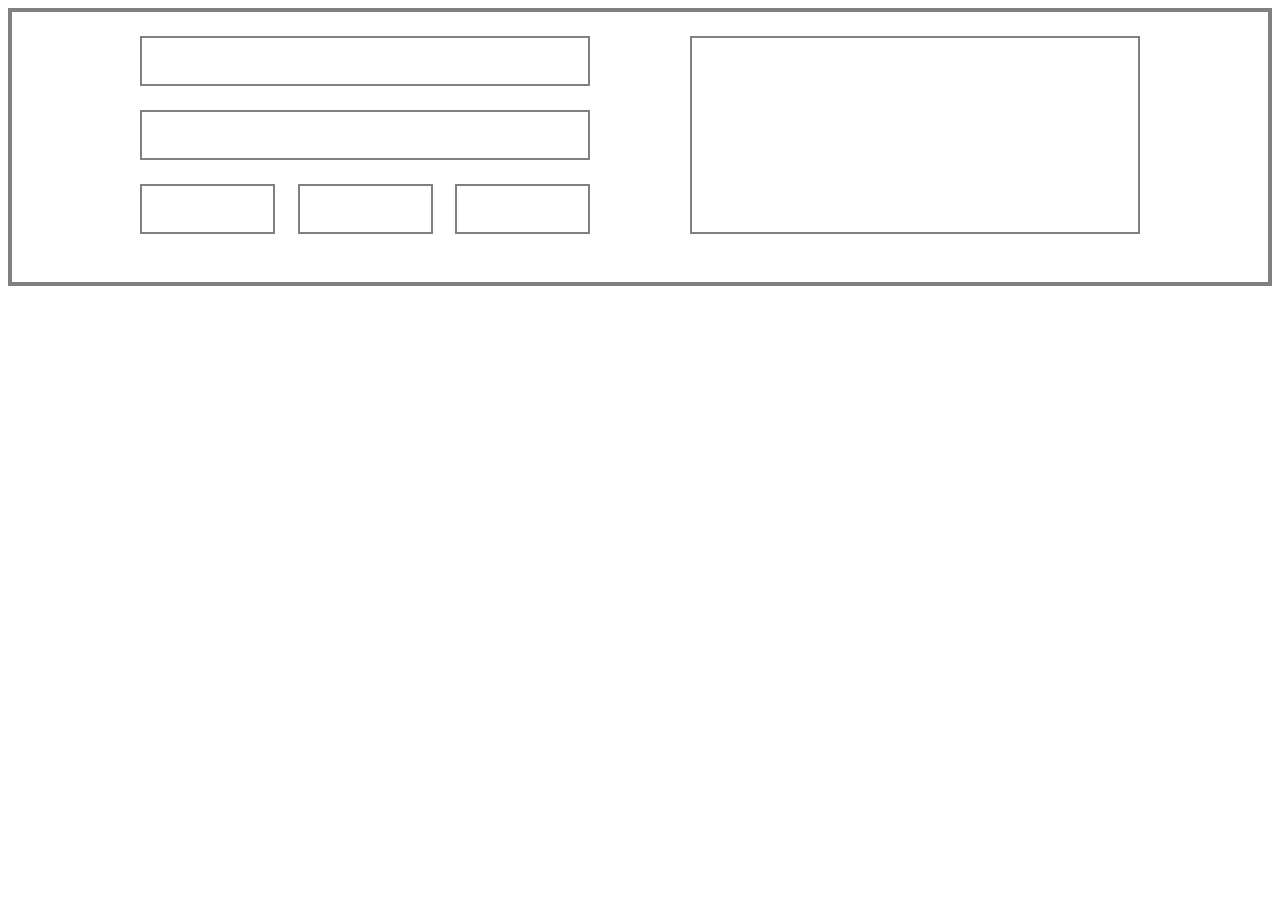
==== index.html @ 31913d4f "css" ====
<!DOCTYPE html>
<html lang="en">
  <head>
    <meta charset="UTF-8" />
    <meta http-equiv="X-UA-Compatible" content="IE=edge" />
    <meta name="viewport" content="width=device-width, initial-scale=1.0" />
    <title>Document</title>
    <link rel="stylesheet" href="styles.css" />
  </head>
  <body>
    <div class="container">
      <div class="row">
      <div class="box-wrapper">
        <div class="box box-small"></div>
        <div class="box box-small"></div>
        <div class="tiny-wrapper">
          <div class="box box-tiny"></div>
          <div class="box box-tiny"></div>
          <div class="box box-tiny"></div>
        </div>
      </div>
      <div class="box box-large"></div>
    </div>
  </div>
  </body>
</html>
---- styles.css ----
*{
  box-sizing: border-box;
}
.row{
  width: 100%;
  max-width: 1000px;
  margin: 0 auto;
  display: flex;
  justify-content: space-between;
}

.container{
  border: 4px solid grey;
  padding: 24px;

}
.box{
  border: 2px solid grey;
  margin-bottom: 24px;
}
.box-small{
  height: 50px;
}
.box-tiny{
  width: 30%;
  height: 50px;
}
.tiny-wrapper{
  display: flex;
  justify-content: space-between;
}
.box-wrapper{
  width: 45%;
}
.box-large{
  width: 45%;
  margin-left: 20px;

}
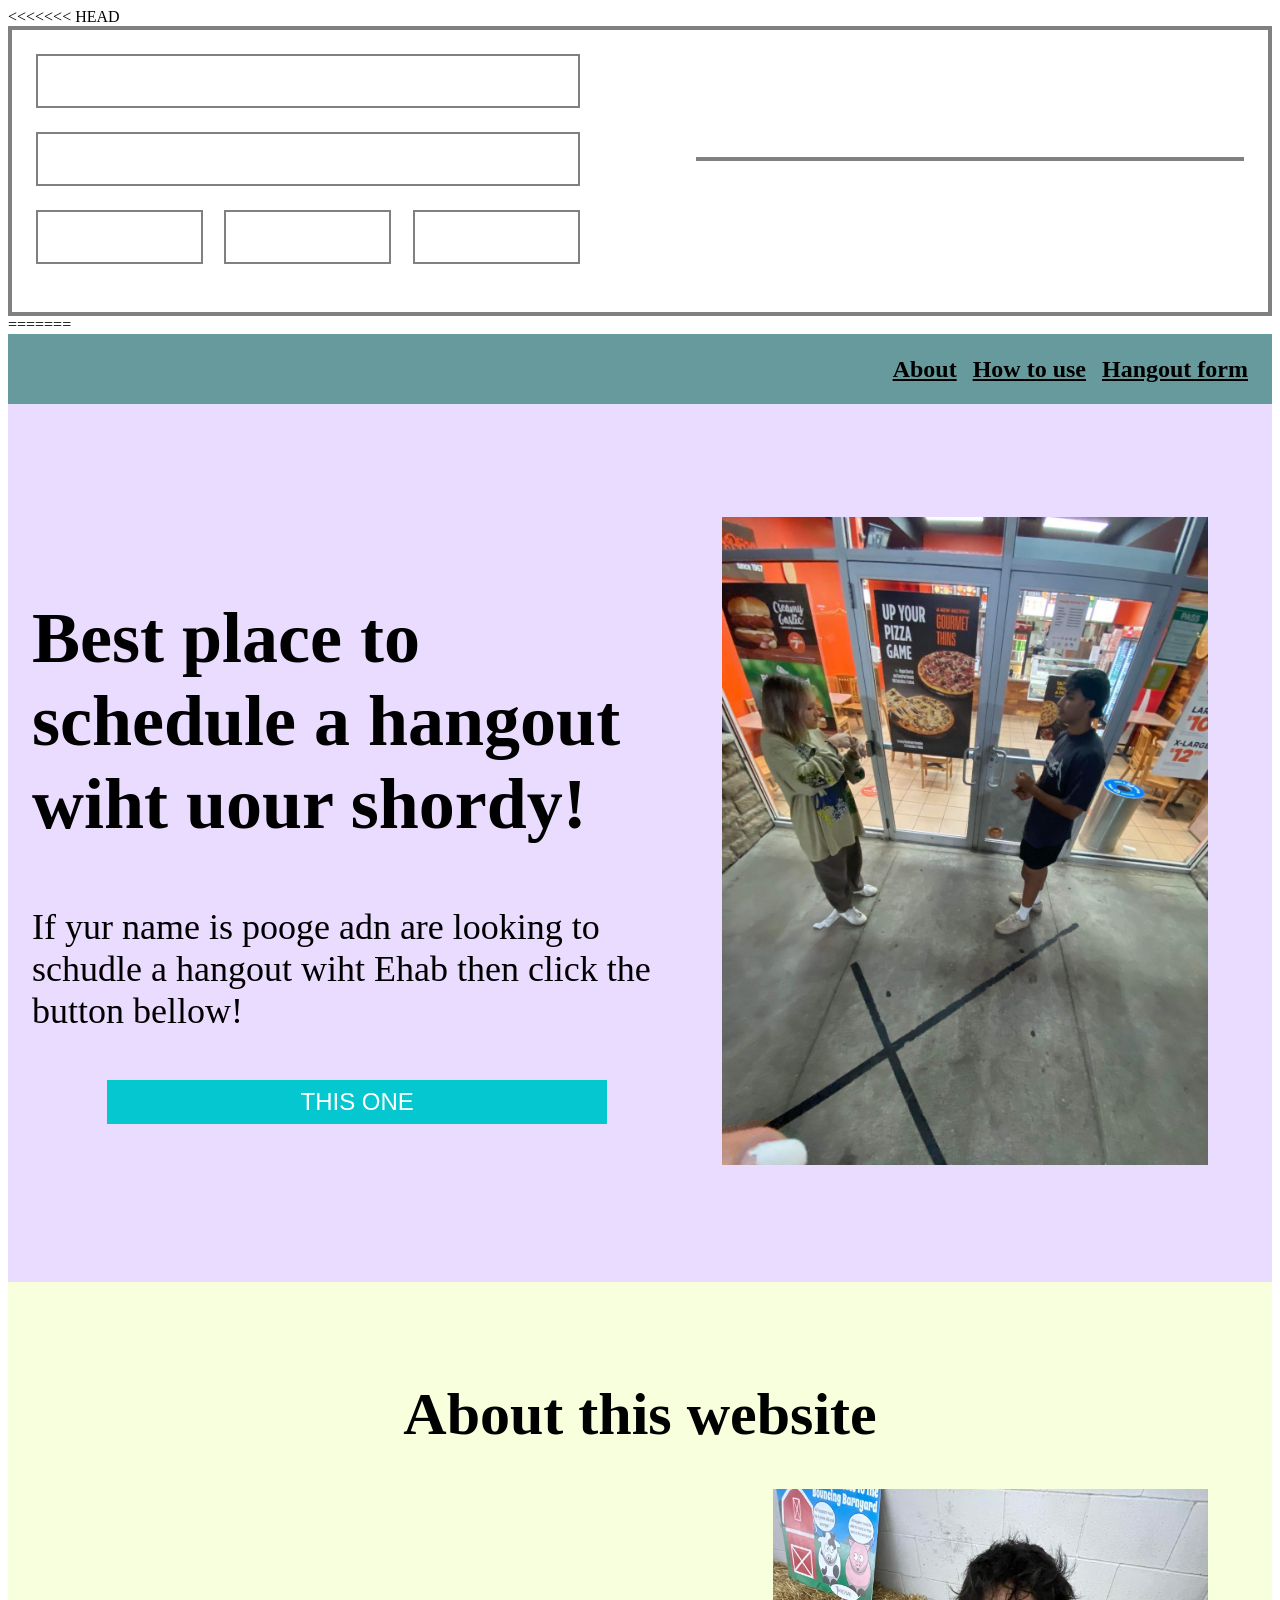
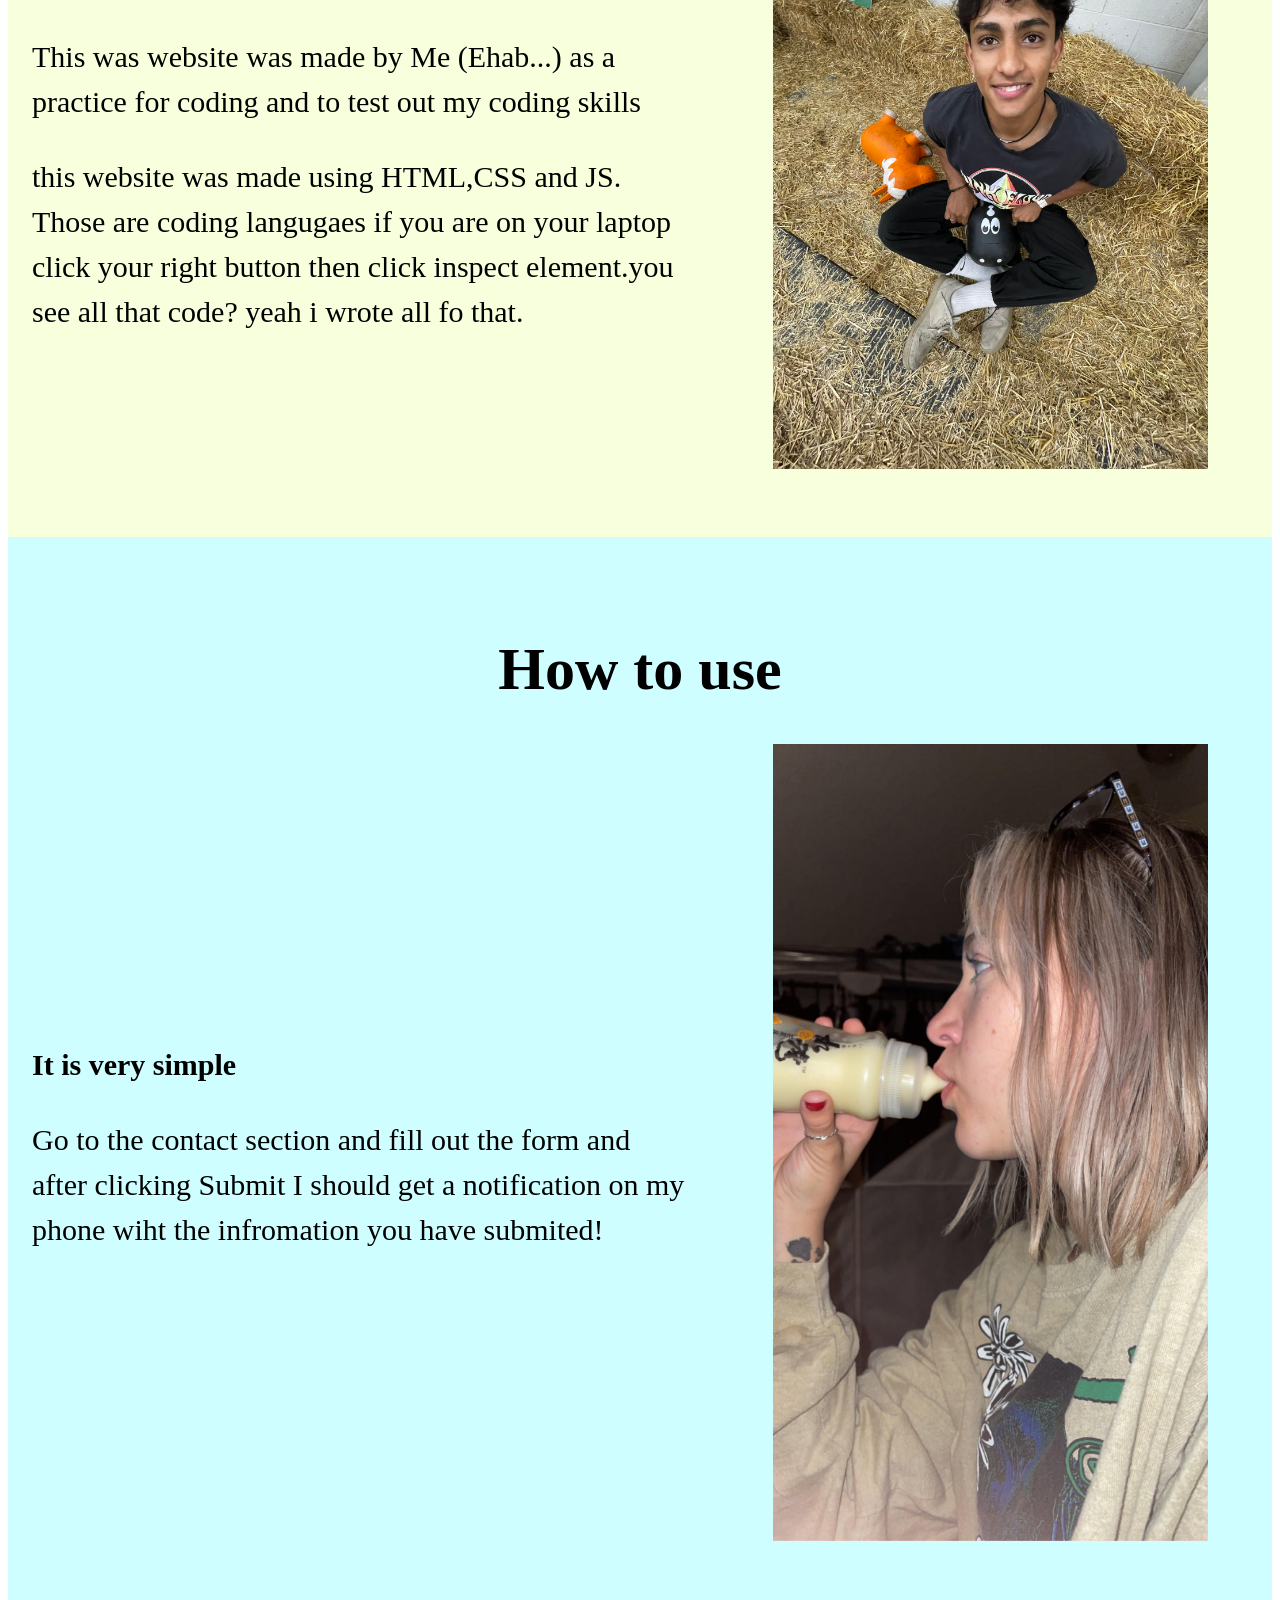
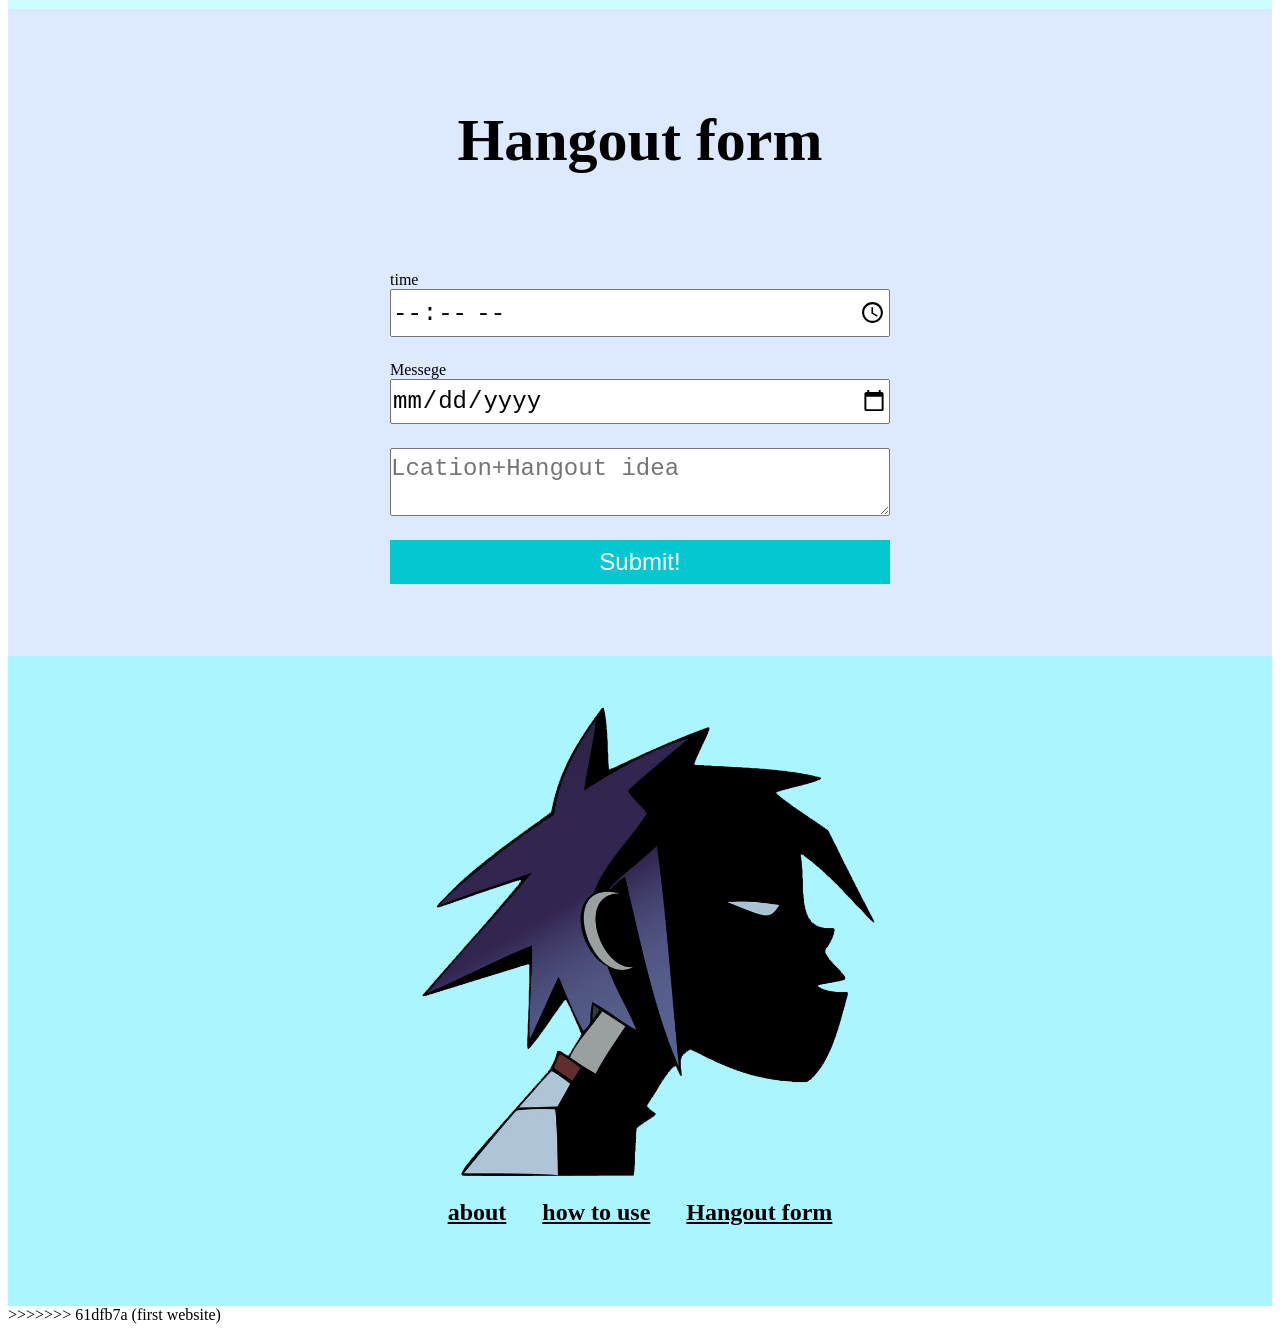
==== commit 6f597517: "Add files via upload" ====
--- a/index.html
+++ b/index.html
@@ -1,26 +1,110 @@
-<!DOCTYPE html>
-<html lang="en">
-  <head>
-    <meta charset="UTF-8" />
-    <meta http-equiv="X-UA-Compatible" content="IE=edge" />
-    <meta name="viewport" content="width=device-width, initial-scale=1.0" />
-    <title>Document</title>
-    <link rel="stylesheet" href="styles.css" />
-  </head>
-  <body>
-    <div class="container">
-      <div class="row">
-      <div class="box-wrapper">
-        <div class="box box-small"></div>
-        <div class="box box-small"></div>
-        <div class="tiny-wrapper">
-          <div class="box box-tiny"></div>
-          <div class="box box-tiny"></div>
-          <div class="box box-tiny"></div>
-        </div>
-      </div>
-      <div class="box box-large"></div>
-    </div>
-  </div>
-  </body>
-</html>
+<!DOCTYPE html>
+<html lang="en">
+  <head>
+    <meta charset="UTF-8" />
+    <meta http-equiv="X-UA-Compatible" content="IE=edge" />
+    <meta name="viewport" content="width=device-width, initial-scale=1.0" />
+<<<<<<< HEAD
+    <title>Document</title>
+    <link rel="stylesheet" href="styles.css" />
+  </head>
+  <body>
+    <div class="container">
+      <div class="row">
+      <div class="box-wrapper">
+        <div class="box box-small"></div>
+        <div class="box box-small"></div>
+        <div class="tiny-wrapper">
+          <div class="box box-tiny"></div>
+          <div class="box box-tiny"></div>
+          <div class="box box-tiny"></div>
+        </div>
+      </div>
+      <div class="box box-large"></div>
+    </div>
+  </div>
+  </body>
+</html>
+=======
+    <title>HANGOUT FORM</title>
+    <link rel="stylesheet" href="styles.css">
+  </head>
+  <body>
+    <section>
+      <nav>
+        <img src="./" class="logo" alt="" />
+        <ul>
+          <li><a href="#about ">About</a></li>
+          <li><a href="#discord">How to use</a></li>
+          <li><a href="#contact">Hangout form</a></li>
+        </ul>
+      </nav>
+      <header>
+        <div class="row">
+        <div class="home__description">
+          <h1 >Best place to schedule a hangout wiht uour shordy!</h1>
+          <p class="subheader">If yur name is pooge adn are looking to schudle a hangout wiht Ehab then click the button bellow! </p>
+          <form><a href="#contact"></a>
+          <button class="home__description--button">THIS ONE</button>
+        </form>
+        </div>
+        <figure>
+          <img src="./this/unnamed (1).jpg" alt="home page img" />
+        </figure>
+      </div>
+      </header>
+    </section>
+
+    <main>
+      <section id="about">
+        <h2>About this website</h2>
+        <div class="row">
+        <div class="section__description">
+        <div class="section__description--wrapper">
+          <p class="section__description--para">This was website was made by Me (Ehab...) as a practice for coding and to test out my coding skills</p>
+          <p class="section__description--para">this website was made using HTML,CSS and JS. Those are coding langugaes if you are on your laptop click your right button then click inspect element.you see all that code? yeah i wrote all fo that.</p>
+        </div>
+        <figure class="about__img--wrapper">
+          <img src="./this/unnamed.jpg" alt="" />
+        </figure>
+      </section>
+      <section id="discord">
+        <h2>How to use</h2>
+        <div class="row">
+        <div class="section__description">
+        <div class="section__description--wrapper">
+          <h3 class="section__description--para">It is very simple</h3> 
+          <p class="section__description--para">Go to the contact section and fill out the form and after clicking Submit I should get a notification on my phone wiht the infromation you have submited!</p>
+        </div>
+        <figure class="about__img--wrapper">
+          <img src="./this/unnamed (2).jpg" alt="" />
+        </figure>
+      </div>
+    </div>
+  </div>
+</div>
+      </section>
+      <section id="contact">
+        <h2>Hangout form <form action=""></form></h2>
+        <form action="">
+          <span>time</span>
+          <input type="time" placeholder="ehabfarag@gmail.com">
+          <span>Messege</span>
+          <input type="date">
+          <textarea type="textarea" placeholder="Lcation+Hangout idea"></textarea></textarea>
+          <button>Submit!</button>
+        
+        </form>
+      </section>
+    </main>
+    <footer>
+      <img class="footer__logo" src="./this/kisspng-2-d-gorillaz-noodle-murdoc-niccals-humanz-d-5abf19af68b2e4.0242264815224733914289.png" alt="">
+      <div class="footer__links">
+        <a class="footer__link" href="#about">about</a>
+        <a class="footer__link" href="#discord">how to use</a>
+        <a class="footer__link" href="#contact">Hangout form</a>
+      </div>
+    </footer>
+  </body>
+</html>
+>>>>>>> 61dfb7a (first website)
--- a/styles.css
+++ b/styles.css
@@ -1,39 +1,246 @@
-*{
-  box-sizing: border-box;
-}
-.row{
-  width: 100%;
-  max-width: 1000px;
-  margin: 0 auto;
-  display: flex;
-  justify-content: space-between;
-}
-
-.container{
-  border: 4px solid grey;
-  padding: 24px;
-
-}
-.box{
-  border: 2px solid grey;
-  margin-bottom: 24px;
-}
-.box-small{
-  height: 50px;
-}
-.box-tiny{
-  width: 30%;
-  height: 50px;
-}
-.tiny-wrapper{
-  display: flex;
-  justify-content: space-between;
-}
-.box-wrapper{
-  width: 45%;
-}
-.box-large{
-  width: 45%;
-  margin-left: 20px;
-
-}
+<<<<<<< HEAD
+*{
+  box-sizing: border-box;
+}
+.row{
+  width: 100%;
+  max-width: 1000px;
+  margin: 0 auto;
+  display: flex;
+  justify-content: space-between;
+}
+
+.container{
+  border: 4px solid grey;
+  padding: 24px;
+
+}
+.box{
+  border: 2px solid grey;
+  margin-bottom: 24px;
+}
+.box-small{
+  height: 50px;
+}
+.box-tiny{
+  width: 30%;
+  height: 50px;
+}
+.tiny-wrapper{
+  display: flex;
+  justify-content: space-between;
+}
+.box-wrapper{
+  width: 45%;
+}
+.box-large{
+  width: 45%;
+  margin-left: 20px;
+
+}
+=======
+@import url('https://fonts.googleapis.com/css2?family=Roboto:ital,wght@0,400;0,500;0,700;1,300&display=swap');
+
+*{
+  padding: 0;
+  margin: 0;
+  box-sizing: border-box;
+  font-family: 'Roboto', sans-serif;
+}
+nav{
+  height: 70px;
+  display: flex;
+  justify-content: space-between;
+  align-items: center;
+  padding: 0 16px 0 16px;
+  background-color:rgb(103, 154, 156) ;
+}
+header{
+  background-color:#eadcff;
+  height: calc(100vh - 70px);
+  padding: 24px;
+  display: flex;
+  align-items: center;
+  justify-content: center;
+}
+h1{
+  font-size: 72px;
+}
+.subheader{
+font-size: 36px;
+margin: 16px 0 24px 0;
+}
+button{
+  background-color: #05c7cf;
+  color: white;
+  border:none;
+  padding: 8px 16px;
+  font-size: 24px;
+}
+a{
+  color: black;
+  font-size: 24px;
+  font-weight: 700;
+}
+.logo{
+  width: 300px;
+}
+ul{
+  display: flex;
+
+}
+
+li{
+  list-style-type: none;
+  padding: 8px;
+}
+.row{
+  width: 100%;
+  max-width: 1400px;
+  margin: 0 auto;
+  display: flex;
+  align-items: center;
+  justify-self: center;
+}
+
+
+
+#about,
+#discord,
+#contact,
+footer{
+  padding: 48px 0;
+}
+#about{
+  background-color:#f8ffdc ;
+}
+
+h2{
+  font-size: 60px;
+  text-align: center;
+  margin-bottom: 24px;
+}
+
+.section__description{
+  display: flex;
+  justify-content: center;
+  align-items: center;
+}
+.about__img--wrapper{
+  width: 40%;
+  padding: 0 24px;
+}
+img{
+  width: 100%;
+}
+.section__description--wrapper{
+  width: 60%;
+  padding: 0 24px;
+}
+.section__description--para{
+  font-size: 30px;
+  line-height: 1.5;
+  margin-bottom: 24px;
+}
+
+
+
+
+
+#discord{
+  background-color:#cefeff ;
+}
+
+#contact{
+  background-color: #dce9ff;
+}
+form{
+  width: 100%;
+  max-width: 500px;
+  display: flex;
+  flex-direction: column;
+  margin: 0 auto;
+  padding: 24px;
+}
+input,textarea {
+  margin-bottom: 24px;
+  font-size: 24px;
+  padding: 6px 0px;
+
+}
+
+/*
+
+FOOTER
+
+*/
+
+footer {
+  background-color: #aaf5ff;
+  display: flex;
+  flex-direction: column;
+  align-items: center;
+}
+.footer__logo{
+  max-width: 480px;
+  margin-bottom: 16px;
+}
+
+.footer__links{
+  margin-bottom: 32px;
+}
+.footer__link{
+  padding: 0 16px;
+}
+
+/*small tablets*/
+
+@media (max-width:728px){
+  .row{
+    flex-direction: column;
+  }
+  .home__description{
+   margin-bottom: 24px; 
+   display: flex;
+   flex-direction: column;
+   align-items: center;
+  
+  }
+  .home__description--button{
+    max-width: 200px;
+    df
+  }
+h1{
+  text-align: center;
+  font-size: 60px;
+
+}
+.subheader{
+  text-align: center;
+  font-size: 24px;
+}
+button{
+  align-items: center;
+}
+ul{
+  display: none;
+}
+.section__description{
+  flex-direction: column;
+}
+.section__description--wrapper{
+  width: 100%;
+}
+.about__img--wrapper{
+  width: 100%;
+}
+.footer__logo{
+  max-width: 360px;
+}
+.footer__link{
+  padding: 0 8px;
+  
+}
+}
+
+>>>>>>> 61dfb7a (first website)
--- a/styles.css
+++ b/styles.css
@@ -1,39 +1,246 @@
-*{
-  box-sizing: border-box;
-}
-.row{
-  width: 100%;
-  max-width: 1000px;
-  margin: 0 auto;
-  display: flex;
-  justify-content: space-between;
-}
-
-.container{
-  border: 4px solid grey;
-  padding: 24px;
-
-}
-.box{
-  border: 2px solid grey;
-  margin-bottom: 24px;
-}
-.box-small{
-  height: 50px;
-}
-.box-tiny{
-  width: 30%;
-  height: 50px;
-}
-.tiny-wrapper{
-  display: flex;
-  justify-content: space-between;
-}
-.box-wrapper{
-  width: 45%;
-}
-.box-large{
-  width: 45%;
-  margin-left: 20px;
-
-}
+<<<<<<< HEAD
+*{
+  box-sizing: border-box;
+}
+.row{
+  width: 100%;
+  max-width: 1000px;
+  margin: 0 auto;
+  display: flex;
+  justify-content: space-between;
+}
+
+.container{
+  border: 4px solid grey;
+  padding: 24px;
+
+}
+.box{
+  border: 2px solid grey;
+  margin-bottom: 24px;
+}
+.box-small{
+  height: 50px;
+}
+.box-tiny{
+  width: 30%;
+  height: 50px;
+}
+.tiny-wrapper{
+  display: flex;
+  justify-content: space-between;
+}
+.box-wrapper{
+  width: 45%;
+}
+.box-large{
+  width: 45%;
+  margin-left: 20px;
+
+}
+=======
+@import url('https://fonts.googleapis.com/css2?family=Roboto:ital,wght@0,400;0,500;0,700;1,300&display=swap');
+
+*{
+  padding: 0;
+  margin: 0;
+  box-sizing: border-box;
+  font-family: 'Roboto', sans-serif;
+}
+nav{
+  height: 70px;
+  display: flex;
+  justify-content: space-between;
+  align-items: center;
+  padding: 0 16px 0 16px;
+  background-color:rgb(103, 154, 156) ;
+}
+header{
+  background-color:#eadcff;
+  height: calc(100vh - 70px);
+  padding: 24px;
+  display: flex;
+  align-items: center;
+  justify-content: center;
+}
+h1{
+  font-size: 72px;
+}
+.subheader{
+font-size: 36px;
+margin: 16px 0 24px 0;
+}
+button{
+  background-color: #05c7cf;
+  color: white;
+  border:none;
+  padding: 8px 16px;
+  font-size: 24px;
+}
+a{
+  color: black;
+  font-size: 24px;
+  font-weight: 700;
+}
+.logo{
+  width: 300px;
+}
+ul{
+  display: flex;
+
+}
+
+li{
+  list-style-type: none;
+  padding: 8px;
+}
+.row{
+  width: 100%;
+  max-width: 1400px;
+  margin: 0 auto;
+  display: flex;
+  align-items: center;
+  justify-self: center;
+}
+
+
+
+#about,
+#discord,
+#contact,
+footer{
+  padding: 48px 0;
+}
+#about{
+  background-color:#f8ffdc ;
+}
+
+h2{
+  font-size: 60px;
+  text-align: center;
+  margin-bottom: 24px;
+}
+
+.section__description{
+  display: flex;
+  justify-content: center;
+  align-items: center;
+}
+.about__img--wrapper{
+  width: 40%;
+  padding: 0 24px;
+}
+img{
+  width: 100%;
+}
+.section__description--wrapper{
+  width: 60%;
+  padding: 0 24px;
+}
+.section__description--para{
+  font-size: 30px;
+  line-height: 1.5;
+  margin-bottom: 24px;
+}
+
+
+
+
+
+#discord{
+  background-color:#cefeff ;
+}
+
+#contact{
+  background-color: #dce9ff;
+}
+form{
+  width: 100%;
+  max-width: 500px;
+  display: flex;
+  flex-direction: column;
+  margin: 0 auto;
+  padding: 24px;
+}
+input,textarea {
+  margin-bottom: 24px;
+  font-size: 24px;
+  padding: 6px 0px;
+
+}
+
+/*
+
+FOOTER
+
+*/
+
+footer {
+  background-color: #aaf5ff;
+  display: flex;
+  flex-direction: column;
+  align-items: center;
+}
+.footer__logo{
+  max-width: 480px;
+  margin-bottom: 16px;
+}
+
+.footer__links{
+  margin-bottom: 32px;
+}
+.footer__link{
+  padding: 0 16px;
+}
+
+/*small tablets*/
+
+@media (max-width:728px){
+  .row{
+    flex-direction: column;
+  }
+  .home__description{
+   margin-bottom: 24px; 
+   display: flex;
+   flex-direction: column;
+   align-items: center;
+  
+  }
+  .home__description--button{
+    max-width: 200px;
+    df
+  }
+h1{
+  text-align: center;
+  font-size: 60px;
+
+}
+.subheader{
+  text-align: center;
+  font-size: 24px;
+}
+button{
+  align-items: center;
+}
+ul{
+  display: none;
+}
+.section__description{
+  flex-direction: column;
+}
+.section__description--wrapper{
+  width: 100%;
+}
+.about__img--wrapper{
+  width: 100%;
+}
+.footer__logo{
+  max-width: 360px;
+}
+.footer__link{
+  padding: 0 8px;
+  
+}
+}
+
+>>>>>>> 61dfb7a (first website)
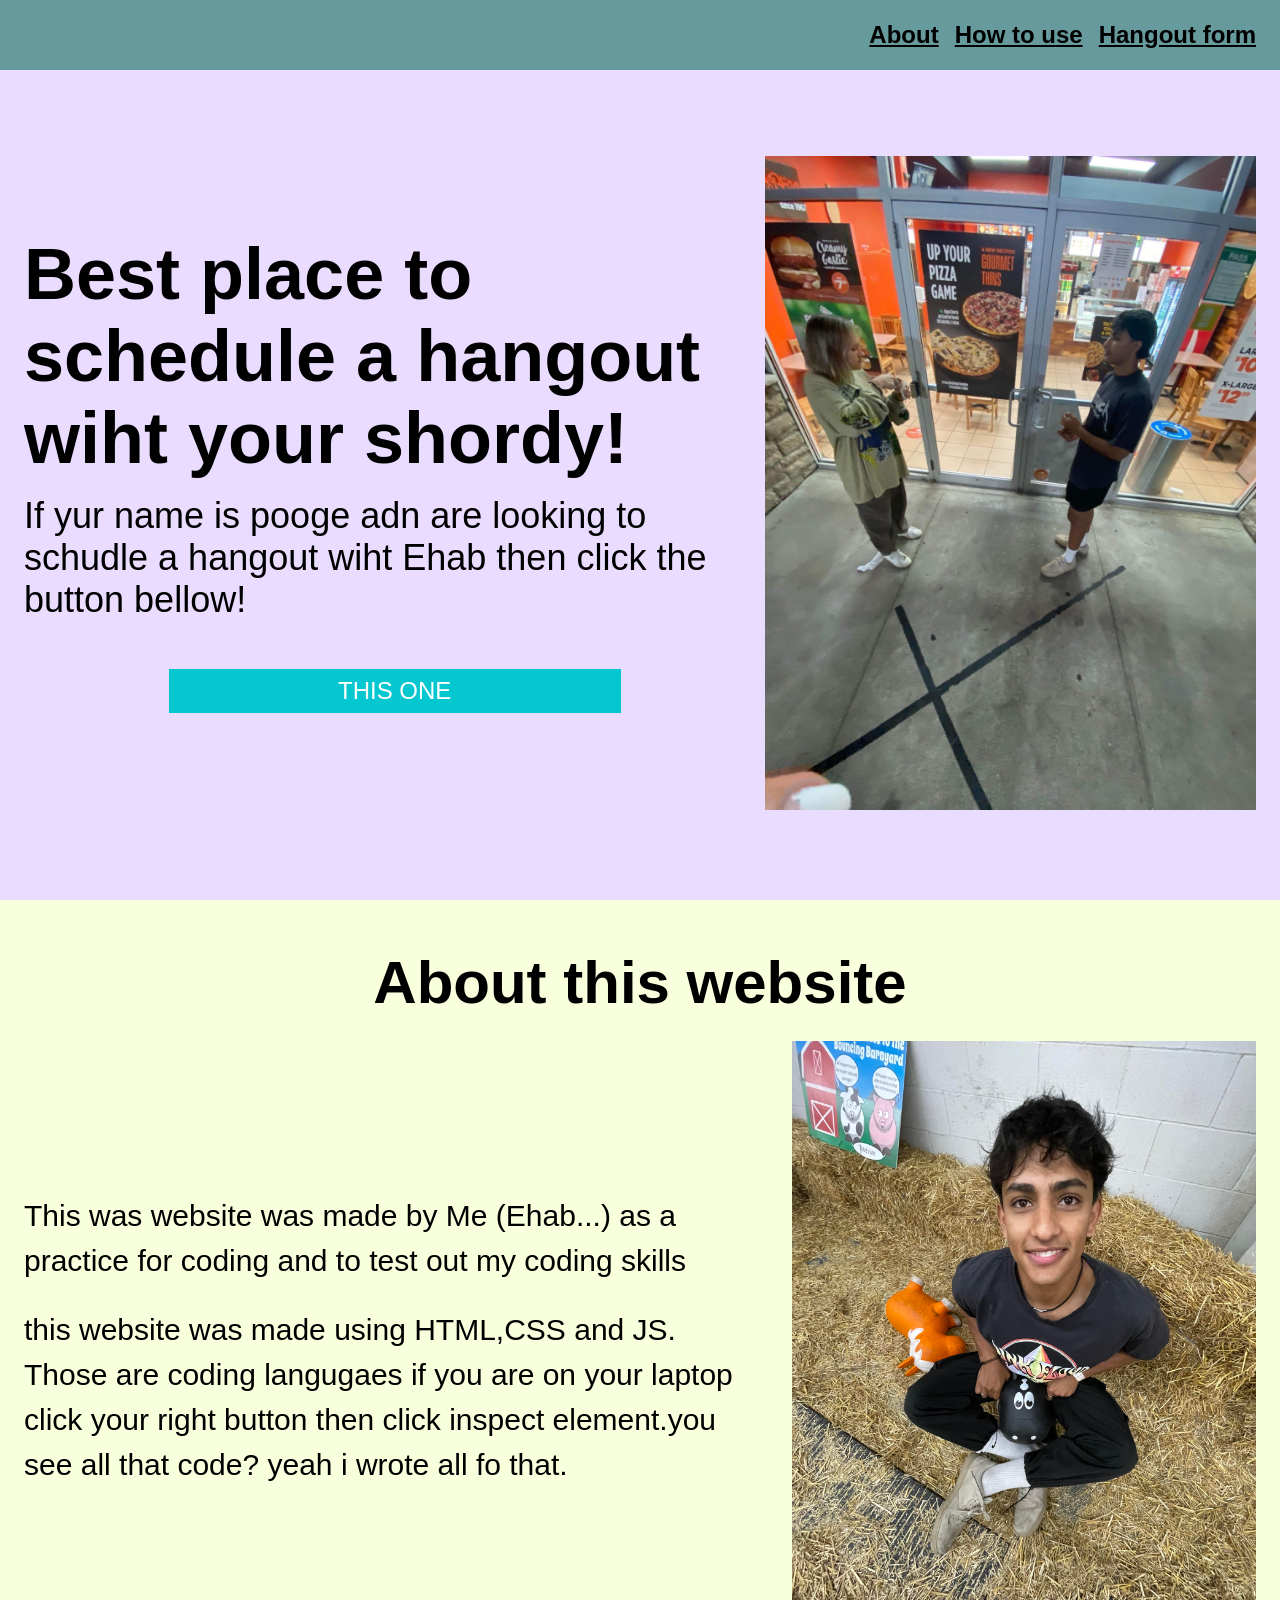
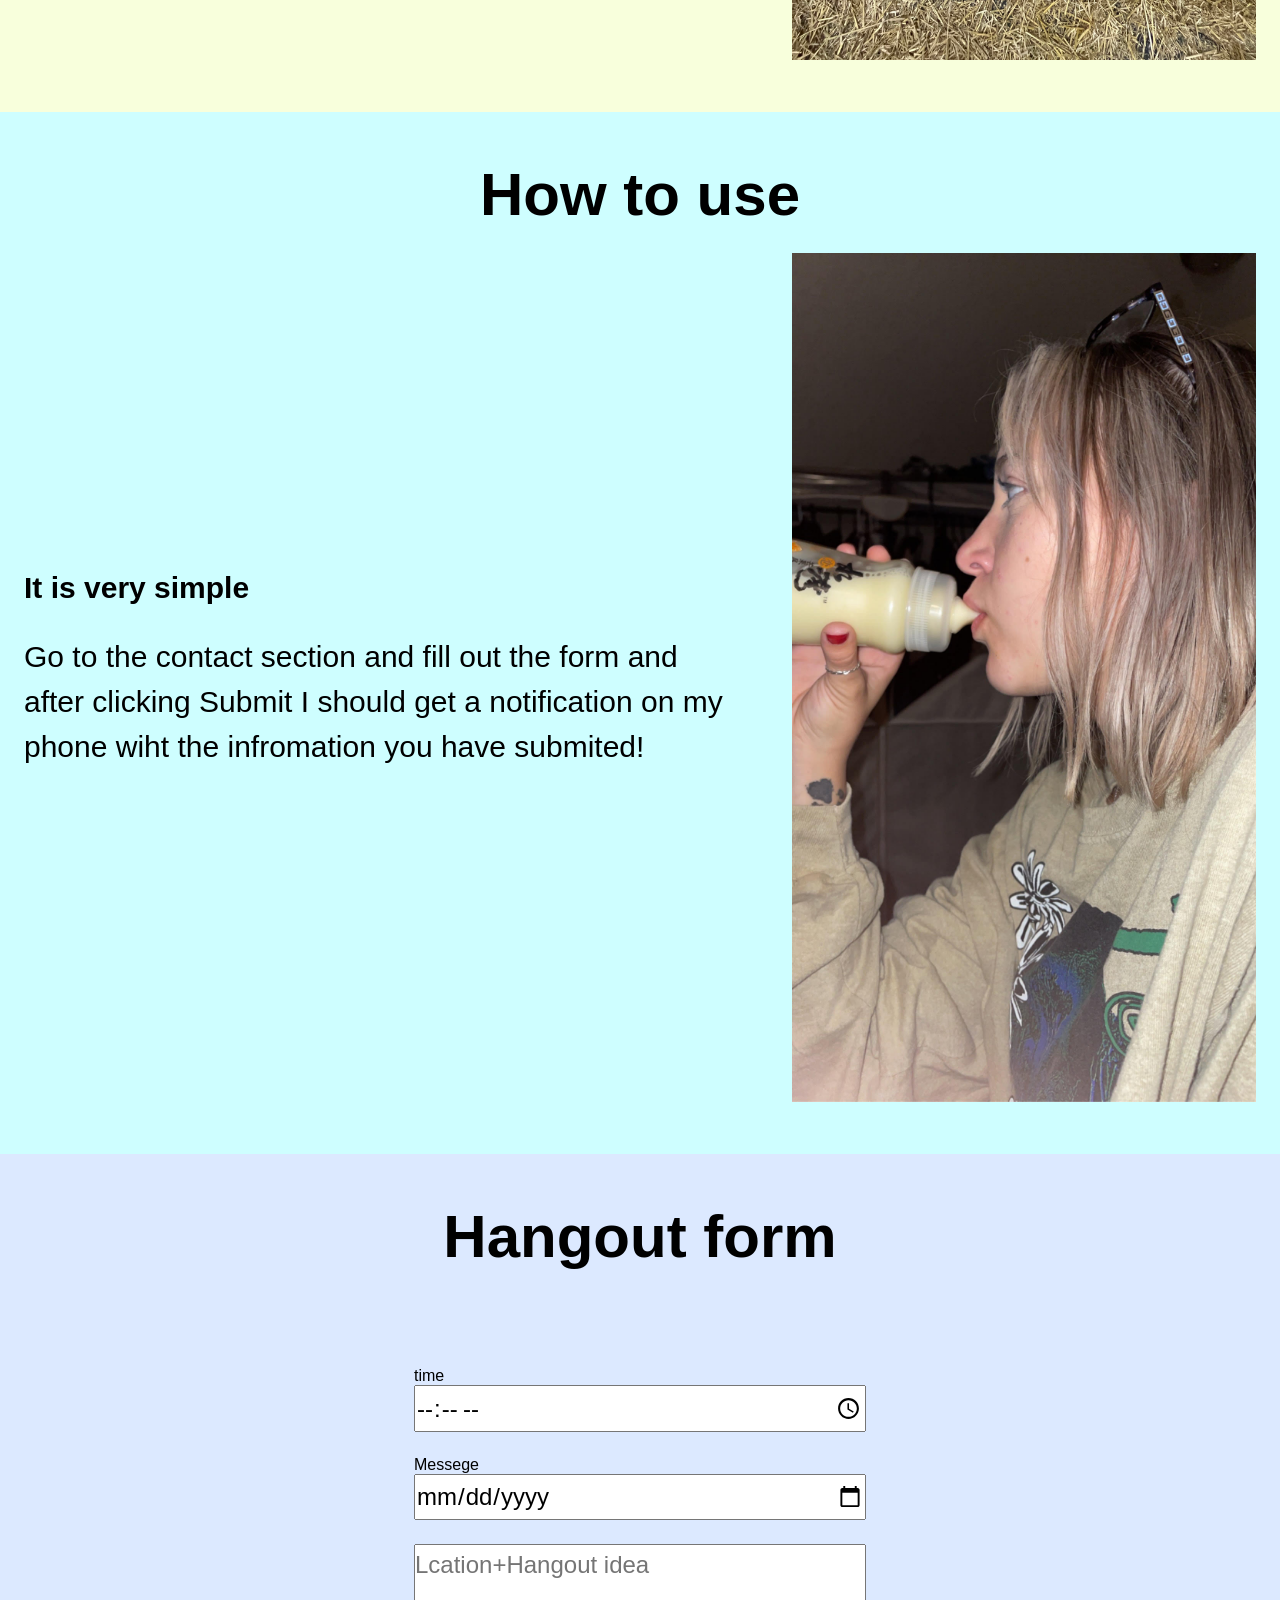
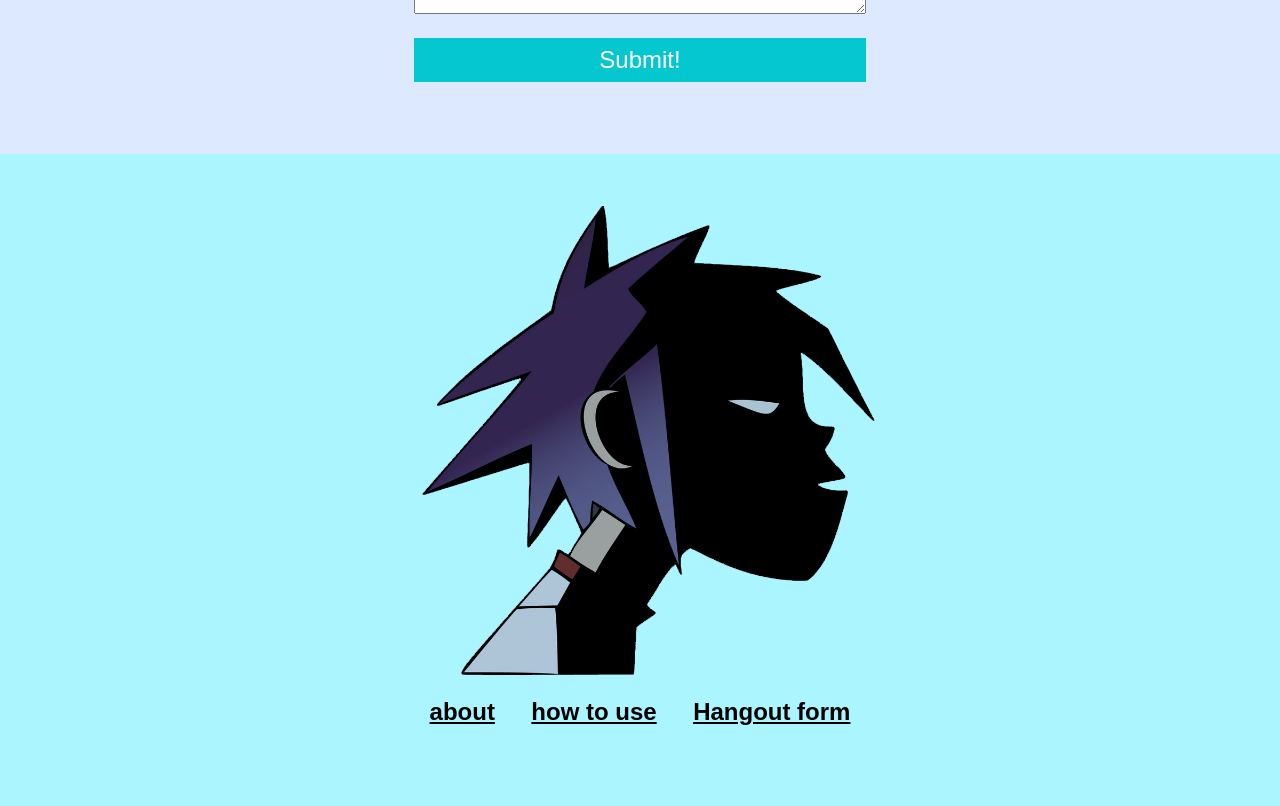
==== commit 108f42fa: "Add files via upload" ====
--- a/index.html
+++ b/index.html
@@ -1,38 +1,17 @@
+
 <!DOCTYPE html>
 <html lang="en">
   <head>
     <meta charset="UTF-8" />
     <meta http-equiv="X-UA-Compatible" content="IE=edge" />
     <meta name="viewport" content="width=device-width, initial-scale=1.0" />
-<<<<<<< HEAD
-    <title>Document</title>
-    <link rel="stylesheet" href="styles.css" />
-  </head>
-  <body>
-    <div class="container">
-      <div class="row">
-      <div class="box-wrapper">
-        <div class="box box-small"></div>
-        <div class="box box-small"></div>
-        <div class="tiny-wrapper">
-          <div class="box box-tiny"></div>
-          <div class="box box-tiny"></div>
-          <div class="box box-tiny"></div>
-        </div>
-      </div>
-      <div class="box box-large"></div>
-    </div>
-  </div>
-  </body>
-</html>
-=======
     <title>HANGOUT FORM</title>
     <link rel="stylesheet" href="styles.css">
   </head>
   <body>
     <section>
       <nav>
-        <img src="./" class="logo" alt="" />
+        <img src="./this/" class="logo" alt="" />
         <ul>
           <li><a href="#about ">About</a></li>
           <li><a href="#discord">How to use</a></li>
@@ -42,7 +21,7 @@
       <header>
         <div class="row">
         <div class="home__description">
-          <h1 >Best place to schedule a hangout wiht uour shordy!</h1>
+          <h1 >Best place to schedule a hangout wiht your shordy!</h1>
           <p class="subheader">If yur name is pooge adn are looking to schudle a hangout wiht Ehab then click the button bellow! </p>
           <form><a href="#contact"></a>
           <button class="home__description--button">THIS ONE</button>
@@ -107,4 +86,4 @@
     </footer>
   </body>
 </html>
->>>>>>> 61dfb7a (first website)
+
--- a/styles.css
+++ b/styles.css
@@ -1,4 +1,4 @@
-<<<<<<< HEAD
+@import url('https://fonts.googleapis.com/css2?family=Roboto:ital,wght@0,400;0,500;0,700;1,300&display=swap');
 *{
   box-sizing: border-box;
 }
@@ -38,8 +38,6 @@
   margin-left: 20px;
 
 }
-=======
-@import url('https://fonts.googleapis.com/css2?family=Roboto:ital,wght@0,400;0,500;0,700;1,300&display=swap');
 
 *{
   padding: 0;
@@ -243,4 +241,4 @@
 }
 }
 
->>>>>>> 61dfb7a (first website)
+
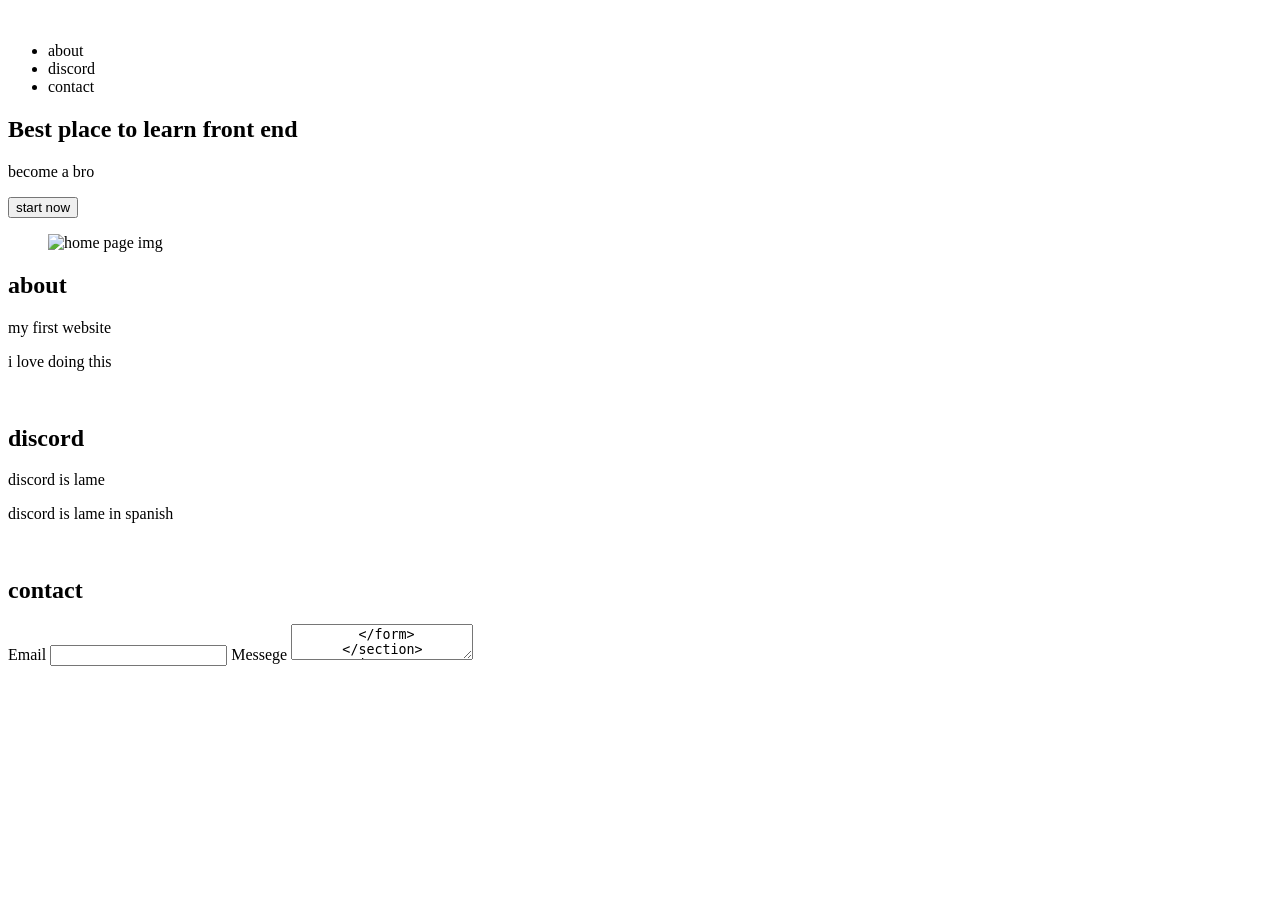
==== commit 6ee8cfab: "Add files via upload" ====
--- a/index.html
+++ b/index.html
@@ -1,89 +1,71 @@
-
 <!DOCTYPE html>
 <html lang="en">
   <head>
     <meta charset="UTF-8" />
     <meta http-equiv="X-UA-Compatible" content="IE=edge" />
     <meta name="viewport" content="width=device-width, initial-scale=1.0" />
-    <title>HANGOUT FORM</title>
-    <link rel="stylesheet" href="styles.css">
+    <title>Document</title>
   </head>
   <body>
     <section>
       <nav>
-        <img src="./this/" class="logo" alt="" />
+        <img src="./HTML Practise Assets/FES.svg" alt="" />
         <ul>
-          <li><a href="#about ">About</a></li>
-          <li><a href="#discord">How to use</a></li>
-          <li><a href="#contact">Hangout form</a></li>
+          <li><a href="#about"></a>about</li>
+          <li><a href="#discord"></a>discord</li>
+          <li><a href="#contact"></a>contact</li>
         </ul>
       </nav>
       <header>
-        <div class="row">
-        <div class="home__description">
-          <h1 >Best place to schedule a hangout wiht your shordy!</h1>
-          <p class="subheader">If yur name is pooge adn are looking to schudle a hangout wiht Ehab then click the button bellow! </p>
-          <form><a href="#contact"></a>
-          <button class="home__description--button">THIS ONE</button>
-        </form>
+        <div>
+          <h1>Best place to learn front end</h1>
+          <p>become a bro</p>
+          <button>start now</button>
         </div>
         <figure>
-          <img src="./this/unnamed (1).jpg" alt="home page img" />
+          <img src="./HTML Practise Assets/laptop.png" alt="home page img" />
         </figure>
-      </div>
       </header>
     </section>
 
     <main>
       <section id="about">
-        <h2>About this website</h2>
-        <div class="row">
-        <div class="section__description">
-        <div class="section__description--wrapper">
-          <p class="section__description--para">This was website was made by Me (Ehab...) as a practice for coding and to test out my coding skills</p>
-          <p class="section__description--para">this website was made using HTML,CSS and JS. Those are coding langugaes if you are on your laptop click your right button then click inspect element.you see all that code? yeah i wrote all fo that.</p>
+        <h2>about</h2>
+        <div>
+          <p>my first website</p>
+          <p>i love doing this</p>
         </div>
-        <figure class="about__img--wrapper">
-          <img src="./this/unnamed.jpg" alt="" />
+        <figure>
+          <img src="./HTML Practise Assets/about.jpg" alt="" />
         </figure>
       </section>
       <section id="discord">
-        <h2>How to use</h2>
-        <div class="row">
-        <div class="section__description">
-        <div class="section__description--wrapper">
-          <h3 class="section__description--para">It is very simple</h3> 
-          <p class="section__description--para">Go to the contact section and fill out the form and after clicking Submit I should get a notification on my phone wiht the infromation you have submited!</p>
+        <h2>discord</h2>
+        <div>
+          <p>discord is lame</p>
+          <p>discord is lame in spanish</p>
         </div>
-        <figure class="about__img--wrapper">
-          <img src="./this/unnamed (2).jpg" alt="" />
+        <figure>
+          <img src="./HTML Practise Assets/discord.png" alt="" />
         </figure>
-      </div>
-    </div>
-  </div>
-</div>
       </section>
       <section id="contact">
-        <h2>Hangout form <form action=""></form></h2>
+        <h2>contact</h2>
         <form action="">
-          <span>time</span>
-          <input type="time" placeholder="ehabfarag@gmail.com">
+          <span>Email</span>
+          <input type="text">
           <span>Messege</span>
-          <input type="date">
-          <textarea type="textarea" placeholder="Lcation+Hangout idea"></textarea></textarea>
-          <button>Submit!</button>
-        
+          <textarea type="text">
         </form>
       </section>
     </main>
     <footer>
-      <img class="footer__logo" src="./this/kisspng-2-d-gorillaz-noodle-murdoc-niccals-humanz-d-5abf19af68b2e4.0242264815224733914289.png" alt="">
-      <div class="footer__links">
-        <a class="footer__link" href="#about">about</a>
-        <a class="footer__link" href="#discord">how to use</a>
-        <a class="footer__link" href="#contact">Hangout form</a>
+      <img src="./HTML Practise Assets/FES.svg" alt="">
+      <div>
+        <a href="#about">about</a>
+        <a href="#discord">discord</a>
+        <a href="#contact">contact</a>
       </div>
     </footer>
   </body>
 </html>
-
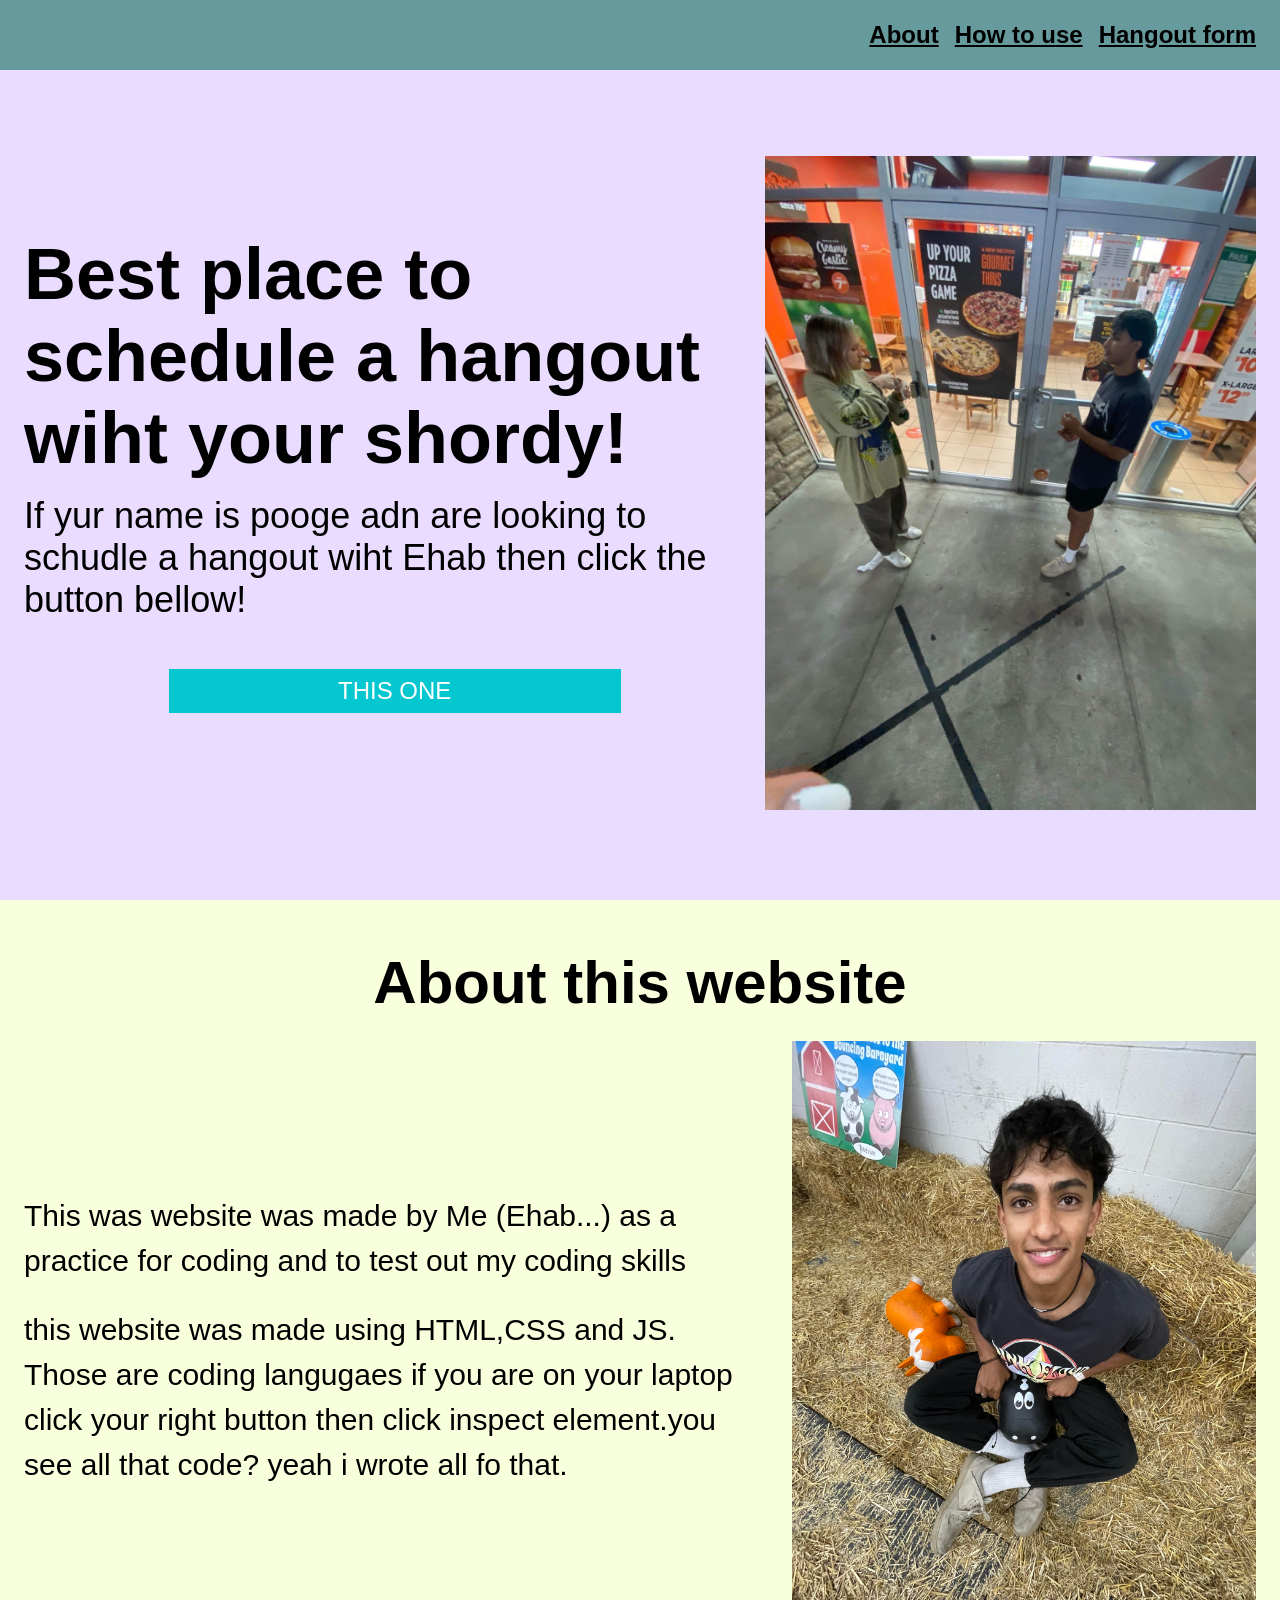
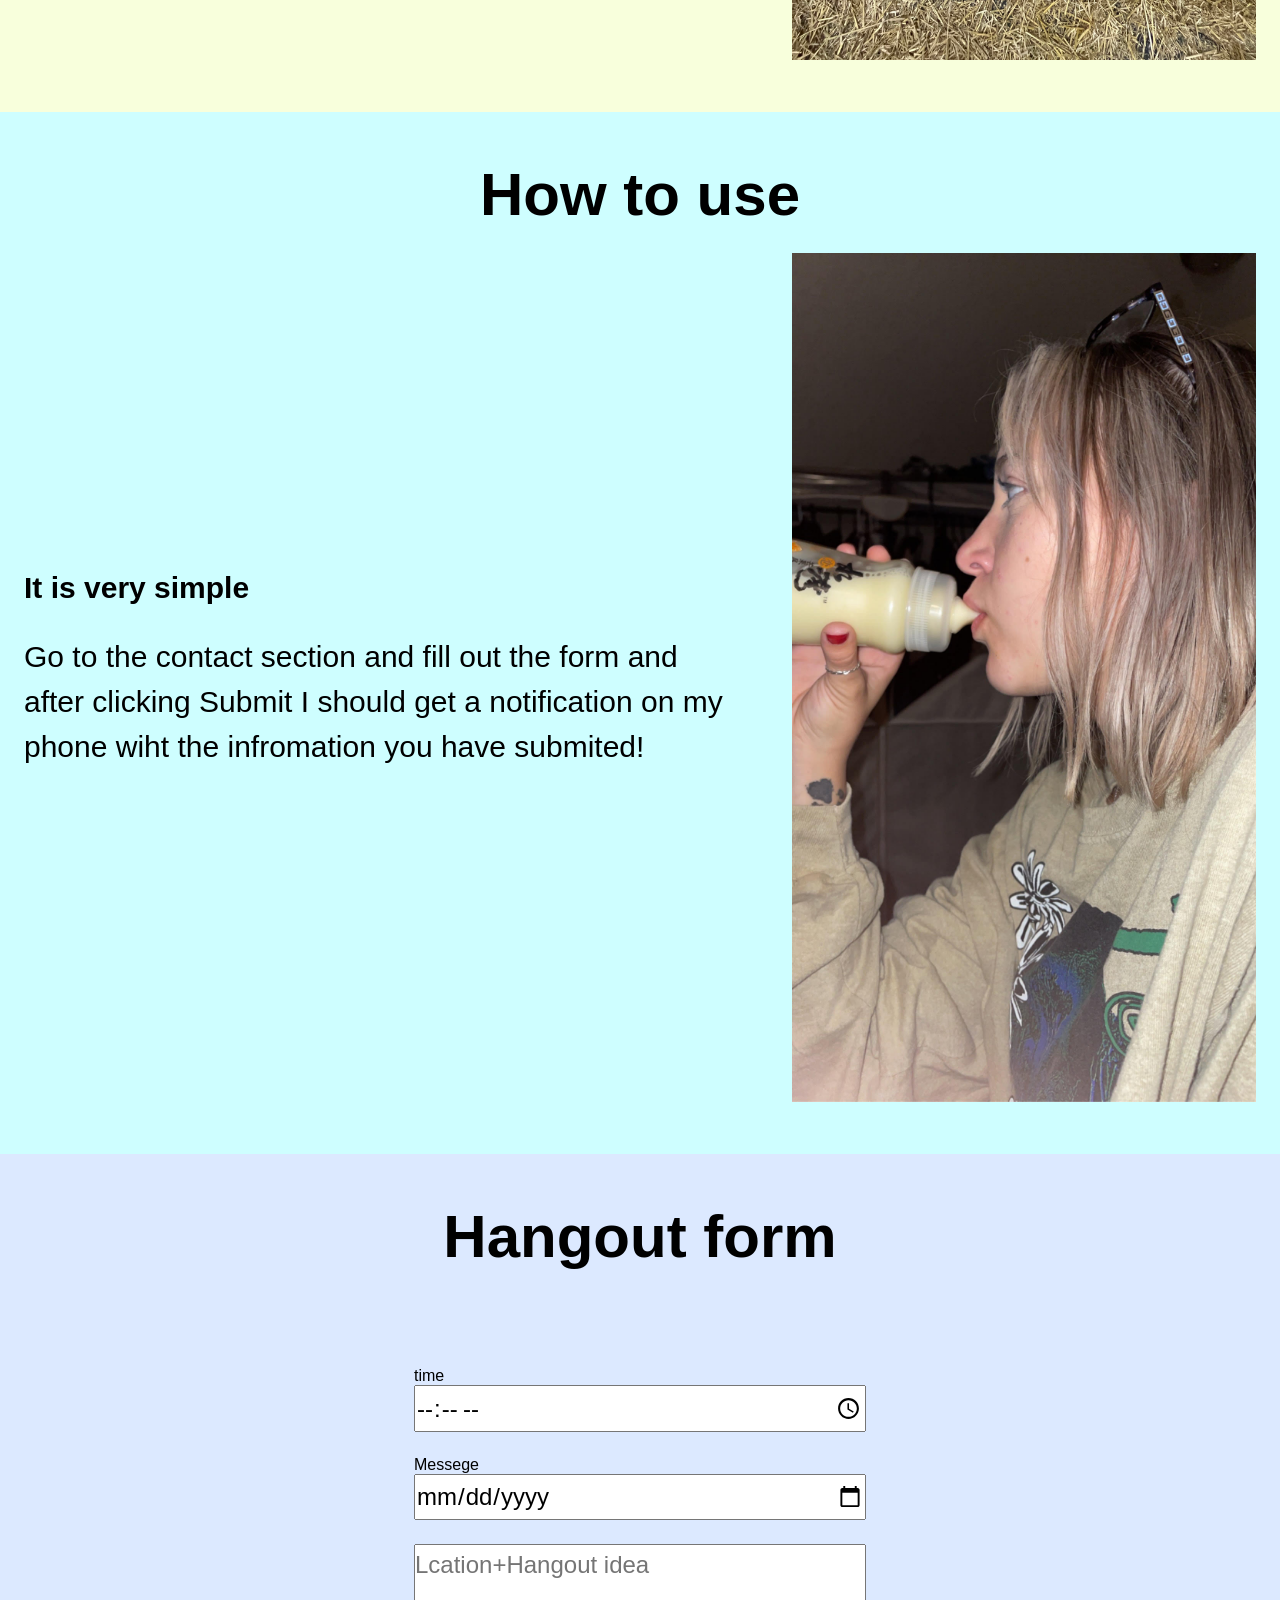
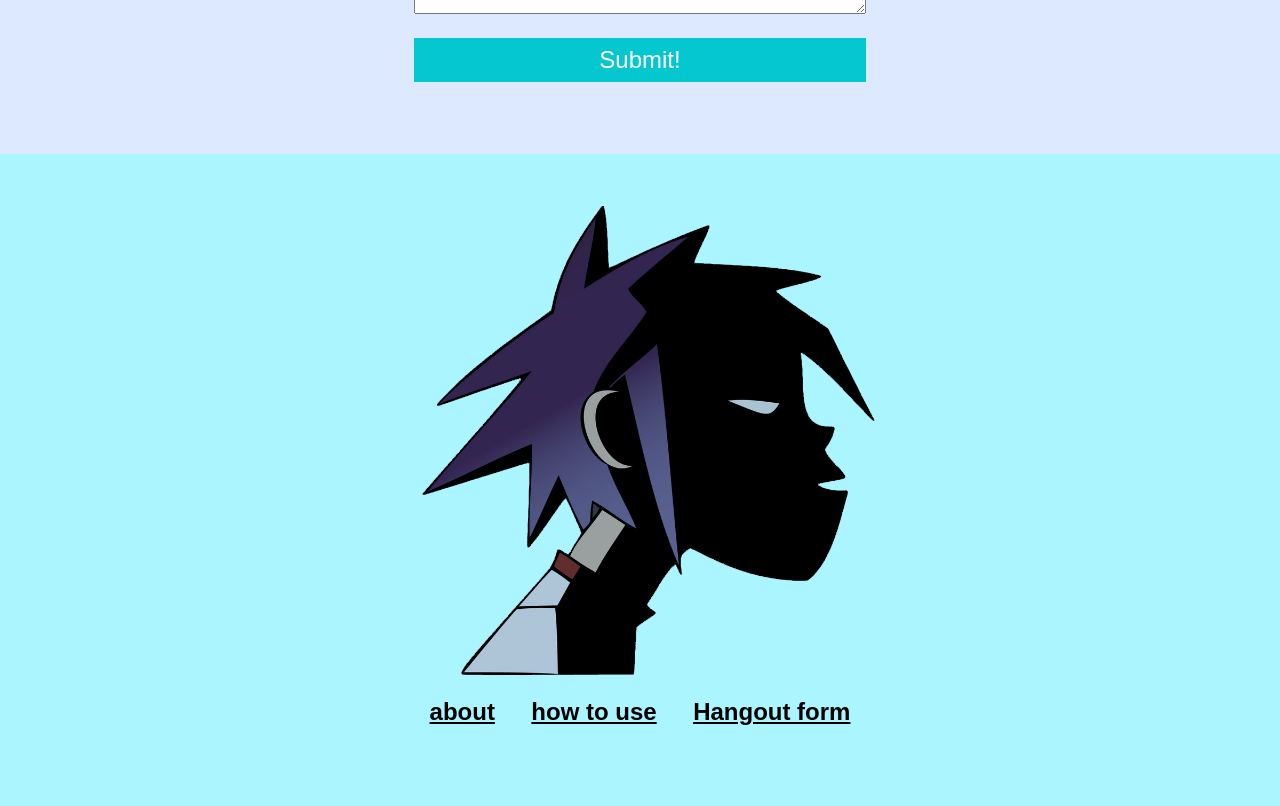
==== commit d2b73758: "Add files via upload" ====
--- a/index.html
+++ b/index.html
@@ -1,71 +1,89 @@
+
 <!DOCTYPE html>
 <html lang="en">
   <head>
     <meta charset="UTF-8" />
     <meta http-equiv="X-UA-Compatible" content="IE=edge" />
     <meta name="viewport" content="width=device-width, initial-scale=1.0" />
-    <title>Document</title>
+    <title>HANGOUT FORM</title>
+    <link rel="stylesheet" href="styles.css">
   </head>
   <body>
     <section>
       <nav>
-        <img src="./HTML Practise Assets/FES.svg" alt="" />
+        <img src="./this/" class="logo" alt="" />
         <ul>
-          <li><a href="#about"></a>about</li>
-          <li><a href="#discord"></a>discord</li>
-          <li><a href="#contact"></a>contact</li>
+          <li><a href="#about ">About</a></li>
+          <li><a href="#discord">How to use</a></li>
+          <li><a href="#contact">Hangout form</a></li>
         </ul>
       </nav>
       <header>
-        <div>
-          <h1>Best place to learn front end</h1>
-          <p>become a bro</p>
-          <button>start now</button>
+        <div class="row">
+        <div class="home__description">
+          <h1 >Best place to schedule a hangout wiht your shordy!</h1>
+          <p class="subheader">If yur name is pooge adn are looking to schudle a hangout wiht Ehab then click the button bellow! </p>
+          <form><a href="#contact"></a>
+          <button class="home__description--button">THIS ONE</button>
+        </form>
         </div>
         <figure>
-          <img src="./HTML Practise Assets/laptop.png" alt="home page img" />
+          <img src="./this/unnamed (1).jpg" alt="home page img" />
         </figure>
+      </div>
       </header>
     </section>
 
     <main>
       <section id="about">
-        <h2>about</h2>
-        <div>
-          <p>my first website</p>
-          <p>i love doing this</p>
+        <h2>About this website</h2>
+        <div class="row">
+        <div class="section__description">
+        <div class="section__description--wrapper">
+          <p class="section__description--para">This was website was made by Me (Ehab...) as a practice for coding and to test out my coding skills</p>
+          <p class="section__description--para">this website was made using HTML,CSS and JS. Those are coding langugaes if you are on your laptop click your right button then click inspect element.you see all that code? yeah i wrote all fo that.</p>
         </div>
-        <figure>
-          <img src="./HTML Practise Assets/about.jpg" alt="" />
+        <figure class="about__img--wrapper">
+          <img src="./this/unnamed.jpg" alt="" />
         </figure>
       </section>
       <section id="discord">
-        <h2>discord</h2>
-        <div>
-          <p>discord is lame</p>
-          <p>discord is lame in spanish</p>
+        <h2>How to use</h2>
+        <div class="row">
+        <div class="section__description">
+        <div class="section__description--wrapper">
+          <h3 class="section__description--para">It is very simple</h3> 
+          <p class="section__description--para">Go to the contact section and fill out the form and after clicking Submit I should get a notification on my phone wiht the infromation you have submited!</p>
         </div>
-        <figure>
-          <img src="./HTML Practise Assets/discord.png" alt="" />
+        <figure class="about__img--wrapper">
+          <img src="./this/unnamed (2).jpg" alt="" />
         </figure>
+      </div>
+    </div>
+  </div>
+</div>
       </section>
       <section id="contact">
-        <h2>contact</h2>
+        <h2>Hangout form <form action=""></form></h2>
         <form action="">
-          <span>Email</span>
-          <input type="text">
+          <span>time</span>
+          <input type="time" placeholder="ehabfarag@gmail.com">
           <span>Messege</span>
-          <textarea type="text">
+          <input type="date">
+          <textarea type="textarea" placeholder="Lcation+Hangout idea"></textarea></textarea>
+          <button>Submit!</button>
+        
         </form>
       </section>
     </main>
     <footer>
-      <img src="./HTML Practise Assets/FES.svg" alt="">
-      <div>
-        <a href="#about">about</a>
-        <a href="#discord">discord</a>
-        <a href="#contact">contact</a>
+      <img class="footer__logo" src="./this/kisspng-2-d-gorillaz-noodle-murdoc-niccals-humanz-d-5abf19af68b2e4.0242264815224733914289.png" alt="">
+      <div class="footer__links">
+        <a class="footer__link" href="#about">about</a>
+        <a class="footer__link" href="#discord">how to use</a>
+        <a class="footer__link" href="#contact">Hangout form</a>
       </div>
     </footer>
   </body>
 </html>
+
--- a/styles.css
+++ b/styles.css
@@ -0,0 +1,244 @@
+@import url('https://fonts.googleapis.com/css2?family=Roboto:ital,wght@0,400;0,500;0,700;1,300&display=swap');
+*{
+  box-sizing: border-box;
+}
+.row{
+  width: 100%;
+  max-width: 1000px;
+  margin: 0 auto;
+  display: flex;
+  justify-content: space-between;
+}
+
+.container{
+  border: 4px solid grey;
+  padding: 24px;
+
+}
+.box{
+  border: 2px solid grey;
+  margin-bottom: 24px;
+}
+.box-small{
+  height: 50px;
+}
+.box-tiny{
+  width: 30%;
+  height: 50px;
+}
+.tiny-wrapper{
+  display: flex;
+  justify-content: space-between;
+}
+.box-wrapper{
+  width: 45%;
+}
+.box-large{
+  width: 45%;
+  margin-left: 20px;
+
+}
+
+*{
+  padding: 0;
+  margin: 0;
+  box-sizing: border-box;
+  font-family: 'Roboto', sans-serif;
+}
+nav{
+  height: 70px;
+  display: flex;
+  justify-content: space-between;
+  align-items: center;
+  padding: 0 16px 0 16px;
+  background-color:rgb(103, 154, 156) ;
+}
+header{
+  background-color:#eadcff;
+  height: calc(100vh - 70px);
+  padding: 24px;
+  display: flex;
+  align-items: center;
+  justify-content: center;
+}
+h1{
+  font-size: 72px;
+}
+.subheader{
+font-size: 36px;
+margin: 16px 0 24px 0;
+}
+button{
+  background-color: #05c7cf;
+  color: white;
+  border:none;
+  padding: 8px 16px;
+  font-size: 24px;
+}
+a{
+  color: black;
+  font-size: 24px;
+  font-weight: 700;
+}
+.logo{
+  width: 300px;
+}
+ul{
+  display: flex;
+
+}
+
+li{
+  list-style-type: none;
+  padding: 8px;
+}
+.row{
+  width: 100%;
+  max-width: 1400px;
+  margin: 0 auto;
+  display: flex;
+  align-items: center;
+  justify-self: center;
+}
+
+
+
+#about,
+#discord,
+#contact,
+footer{
+  padding: 48px 0;
+}
+#about{
+  background-color:#f8ffdc ;
+}
+
+h2{
+  font-size: 60px;
+  text-align: center;
+  margin-bottom: 24px;
+}
+
+.section__description{
+  display: flex;
+  justify-content: center;
+  align-items: center;
+}
+.about__img--wrapper{
+  width: 40%;
+  padding: 0 24px;
+}
+img{
+  width: 100%;
+}
+.section__description--wrapper{
+  width: 60%;
+  padding: 0 24px;
+}
+.section__description--para{
+  font-size: 30px;
+  line-height: 1.5;
+  margin-bottom: 24px;
+}
+
+
+
+
+
+#discord{
+  background-color:#cefeff ;
+}
+
+#contact{
+  background-color: #dce9ff;
+}
+form{
+  width: 100%;
+  max-width: 500px;
+  display: flex;
+  flex-direction: column;
+  margin: 0 auto;
+  padding: 24px;
+}
+input,textarea {
+  margin-bottom: 24px;
+  font-size: 24px;
+  padding: 6px 0px;
+
+}
+
+/*
+
+FOOTER
+
+*/
+
+footer {
+  background-color: #aaf5ff;
+  display: flex;
+  flex-direction: column;
+  align-items: center;
+}
+.footer__logo{
+  max-width: 480px;
+  margin-bottom: 16px;
+}
+
+.footer__links{
+  margin-bottom: 32px;
+}
+.footer__link{
+  padding: 0 16px;
+}
+
+/*small tablets*/
+
+@media (max-width:728px){
+  .row{
+    flex-direction: column;
+  }
+  .home__description{
+   margin-bottom: 24px; 
+   display: flex;
+   flex-direction: column;
+   align-items: center;
+  
+  }
+  .home__description--button{
+    max-width: 200px;
+    df
+  }
+h1{
+  text-align: center;
+  font-size: 60px;
+
+}
+.subheader{
+  text-align: center;
+  font-size: 24px;
+}
+button{
+  align-items: center;
+}
+ul{
+  display: none;
+}
+.section__description{
+  flex-direction: column;
+}
+.section__description--wrapper{
+  width: 100%;
+}
+.about__img--wrapper{
+  width: 100%;
+}
+.footer__logo{
+  max-width: 360px;
+}
+.footer__link{
+  padding: 0 8px;
+  
+}
+}
+
+
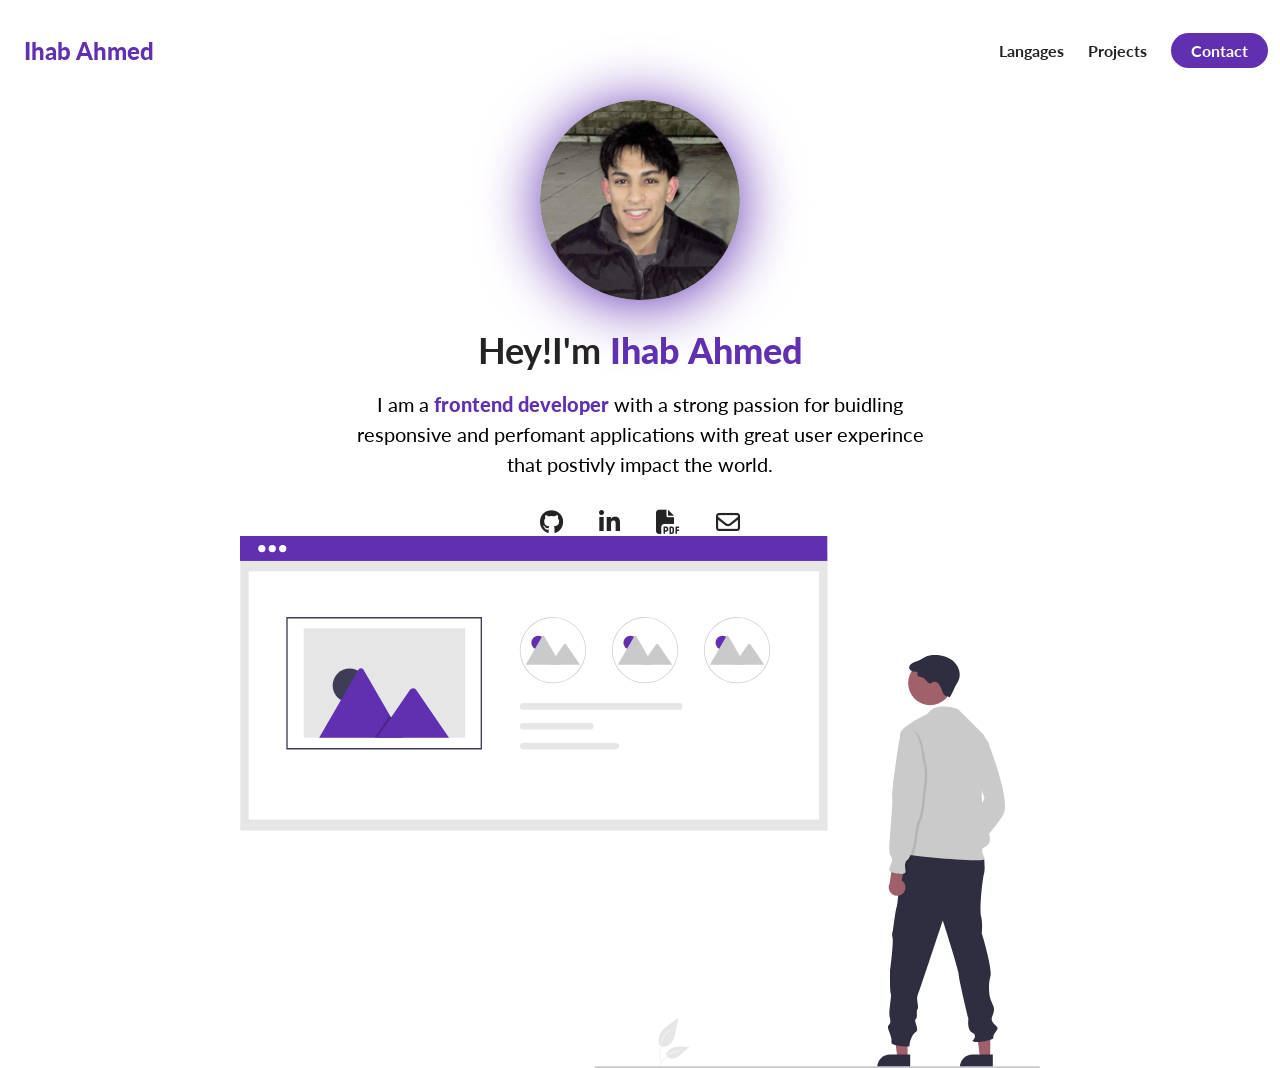
==== commit b3df2218: "Add files via upload" ====
--- a/index.html
+++ b/index.html
@@ -1,89 +1,85 @@
-
 <!DOCTYPE html>
 <html lang="en">
   <head>
     <meta charset="UTF-8" />
     <meta http-equiv="X-UA-Compatible" content="IE=edge" />
     <meta name="viewport" content="width=device-width, initial-scale=1.0" />
-    <title>HANGOUT FORM</title>
-    <link rel="stylesheet" href="styles.css">
+    <title>Ihab Ahmed</title>
+    <link rel="stylesheet" href="styles.css" />
+    <link
+      rel="stylesheet"
+      href="https://cdnjs.cloudflare.com/ajax/libs/font-awesome/6.2.0/css/all.min.css"
+    />
   </head>
   <body>
-    <section>
+    <section id="about-me">
       <nav>
-        <img src="./this/" class="logo" alt="" />
-        <ul>
-          <li><a href="#about ">About</a></li>
-          <li><a href="#discord">How to use</a></li>
-          <li><a href="#contact">Hangout form</a></li>
+        <div class="personal__logo">Ihab Ahmed</div>
+        <ul class="nav__link--list">
+          <li>
+            <a
+              href=""
+              class="nav__link--anchor link__hover-affect link__hover-effect--black"
+              >Langages</a
+            >
+          </li>
+          <li>
+            <a
+              href=""
+              class="nav__link--anchor link__hover-affect link__hover-effect--black"
+              >Projects</a
+            >
+          </li>
+          <li>
+            <a href="" class="nav__link--anchor nav__link--anchor-primary"
+              >Contact</a
+            >
+          </li>
         </ul>
       </nav>
-      <header>
-        <div class="row">
-        <div class="home__description">
-          <h1 >Best place to schedule a hangout wiht your shordy!</h1>
-          <p class="subheader">If yur name is pooge adn are looking to schudle a hangout wiht Ehab then click the button bellow! </p>
-          <form><a href="#contact"></a>
-          <button class="home__description--button">THIS ONE</button>
-        </form>
+      <div class="flex flex-1">
+        <div class="about-me__info row">
+          <div class="about-me__info--container">
+            <figure class="about-me__picture--mask">
+              <img
+                src="/assets/unnamed.jpg"
+                class="about-me__picture"
+                alt="picture of me"
+              />
+            </figure>
+            <h1 class="about-me__info--title">
+              Hey!I'm <span class="text--purple">Ihab Ahmed</span>
+            </h1>
+            <p class="about-me__info--para">
+              I am a
+              <strong class="text--purple"> frontend developer</strong> with a
+              strong passion for buidling responsive and perfomant applications
+              with great user experince that postivly impact the world.
+            </p>
+            <div class="about-me__links">
+              <a href="" class="about-me__link"
+                ><i class="fa-brands fa-github"></i
+              ></a>
+              <a href="" class="about-me__link"
+                ><i class="fa-brands fa-linkedin-in"></i
+              ></a>
+              <a href="" class="about-me__link"
+                ><i class="fa-solid fa-file-pdf"></i
+              ></a>
+              <a href="" class="about-me__link"
+                ><i class="fa-regular fa-envelope"></i
+              ></a>
+            </div>
+          </div>
+          <figure class="about-me__img--container">
+            <img
+              src="./assets/undraw_photo_album_re_31c2 (1).svg"
+              class="about-me__img"
+              alt=""
+            />
+          </figure>
         </div>
-        <figure>
-          <img src="./this/unnamed (1).jpg" alt="home page img" />
-        </figure>
       </div>
-      </header>
     </section>
-
-    <main>
-      <section id="about">
-        <h2>About this website</h2>
-        <div class="row">
-        <div class="section__description">
-        <div class="section__description--wrapper">
-          <p class="section__description--para">This was website was made by Me (Ehab...) as a practice for coding and to test out my coding skills</p>
-          <p class="section__description--para">this website was made using HTML,CSS and JS. Those are coding langugaes if you are on your laptop click your right button then click inspect element.you see all that code? yeah i wrote all fo that.</p>
-        </div>
-        <figure class="about__img--wrapper">
-          <img src="./this/unnamed.jpg" alt="" />
-        </figure>
-      </section>
-      <section id="discord">
-        <h2>How to use</h2>
-        <div class="row">
-        <div class="section__description">
-        <div class="section__description--wrapper">
-          <h3 class="section__description--para">It is very simple</h3> 
-          <p class="section__description--para">Go to the contact section and fill out the form and after clicking Submit I should get a notification on my phone wiht the infromation you have submited!</p>
-        </div>
-        <figure class="about__img--wrapper">
-          <img src="./this/unnamed (2).jpg" alt="" />
-        </figure>
-      </div>
-    </div>
-  </div>
-</div>
-      </section>
-      <section id="contact">
-        <h2>Hangout form <form action=""></form></h2>
-        <form action="">
-          <span>time</span>
-          <input type="time" placeholder="ehabfarag@gmail.com">
-          <span>Messege</span>
-          <input type="date">
-          <textarea type="textarea" placeholder="Lcation+Hangout idea"></textarea></textarea>
-          <button>Submit!</button>
-        
-        </form>
-      </section>
-    </main>
-    <footer>
-      <img class="footer__logo" src="./this/kisspng-2-d-gorillaz-noodle-murdoc-niccals-humanz-d-5abf19af68b2e4.0242264815224733914289.png" alt="">
-      <div class="footer__links">
-        <a class="footer__link" href="#about">about</a>
-        <a class="footer__link" href="#discord">how to use</a>
-        <a class="footer__link" href="#contact">Hangout form</a>
-      </div>
-    </footer>
   </body>
 </html>
-
--- a/styles.css
+++ b/styles.css
@@ -1,244 +1,150 @@
-@import url('https://fonts.googleapis.com/css2?family=Roboto:ital,wght@0,400;0,500;0,700;1,300&display=swap');
+@import url('https://fonts.googleapis.com/css2?family=Lato:wght@400;700;900&family=Roboto:ital,wght@0,400;0,500;0,700;1,300&display=swap');
 *{
-  box-sizing: border-box;
+ padding: 0;
+ margin: 0;
+ box-sizing: border-box;
+font-family: 'Lato', sans-serif;
+}
+h1, h2, h3, h4, h5, h6, span{
+  color: #242424;
+  text-align: center;
+  line-height: 1.25;
+}
+h1{
+  font-size: 36px;
+}
+p{
+  line-height: 1.5;
+  font-size: 16px;
+}
+li{
+  list-style-type: none;
+}
+.flex{
+  display: flex;
+  
+}
+.flex-1{
+flex: 1;
 }
 .row{
   width: 100%;
-  max-width: 1000px;
+  max-width: 800px;
+  margin: 0 auto;
+}
+.text--purple{
+  color: #6030b1;
+  font-weight: 900;
+}
+
+/*NAVIGATION BAR*/
+
+nav{
+  height: 100px;
+  width: 100%;
+  max-width: 2500px;
   margin: 0 auto;
   display: flex;
   justify-content: space-between;
+  align-items: center;
 }
 
-.container{
-  border: 4px solid grey;
-  padding: 24px;
+.nav__link--list{
+  display: flex;
+  
+  
+}
 
+.nav__link--anchor{
+  margin: 0 12px;
+  color: #242424;
+  text-decoration: none;
+  font-weight: 700;
+  
 }
-.box{
-  border: 2px solid grey;
-  margin-bottom: 24px;
+
+.nav__link--anchor-primary{
+  color: white;
+  background-color: #6030b1;
+  padding: 8px 20px;
+  border-radius: 50px;
+  transition: all 300ms ease;
 }
-.box-small{
-  height: 50px;
+
+.nav__link--anchor-primary:hover{
+  background-color: #5d3eff;
+  
 }
-.box-tiny{
-  width: 30%;
-  height: 50px;
-}
-.tiny-wrapper{
-  display: flex;
-  justify-content: space-between;
-}
-.box-wrapper{
-  width: 45%;
-}
-.box-large{
-  width: 45%;
-  margin-left: 20px;
+
+.personal__logo{
+  margin: 0 24px ;
+  color: #6030b1;
+  font-weight: 900;
+  font-size: 24px;
 
 }
 
-*{
-  padding: 0;
-  margin: 0;
-  box-sizing: border-box;
-  font-family: 'Roboto', sans-serif;
+/*about me*/
+
+#about-me{
+min-height: 100vh;
+display: flex;
+flex-direction: column;
 }
-nav{
-  height: 70px;
+
+.about-me__info{
   display: flex;
-  justify-content: space-between;
+  flex-direction: column;
+}
+
+.about-me__info--container{
+  display: flex;
+  flex-direction: column;
+  justify-content: center;
   align-items: center;
-  padding: 0 16px 0 16px;
-  background-color:rgb(103, 154, 156) ;
+  max-width: 600px;
+  margin: 0 auto;
+  text-align: center;
 }
-header{
-  background-color:#eadcff;
-  height: calc(100vh - 70px);
-  padding: 24px;
-  display: flex;
-  align-items: center;
-  justify-content: center;
+
+.about-me__picture--mask{
+  width: 200px;
+  height: 200px;
+  border-radius: 50%;
+  overflow: hidden;
+  box-shadow: 0 4px 60px #6030b1;
+  margin-bottom: 28px;
+
 }
-h1{
-  font-size: 72px;
-}
-.subheader{
-font-size: 36px;
-margin: 16px 0 24px 0;
-}
-button{
-  background-color: #05c7cf;
-  color: white;
-  border:none;
-  padding: 8px 16px;
-  font-size: 24px;
-}
-a{
-  color: black;
-  font-size: 24px;
-  font-weight: 700;
-}
-.logo{
-  width: 300px;
-}
-ul{
-  display: flex;
+.about-me__picture{
+  width: 100%;
+  /*improving pic*/
+  transform: scale(3.5);
+  padding-top: 55px;
+  padding-right: 4px;
 
 }
 
-li{
-  list-style-type: none;
-  padding: 8px;
+.about-me__info--para{
+ font-size: 20px;
+margin-bottom: 28px;
 }
-.row{
-  width: 100%;
-  max-width: 1400px;
-  margin: 0 auto;
-  display: flex;
-  align-items: center;
-  justify-self: center;
-}
-
-
-
-#about,
-#discord,
-#contact,
-footer{
-  padding: 48px 0;
-}
-#about{
-  background-color:#f8ffdc ;
-}
-
-h2{
-  font-size: 60px;
-  text-align: center;
-  margin-bottom: 24px;
-}
-
-.section__description{
-  display: flex;
-  justify-content: center;
-  align-items: center;
-}
-.about__img--wrapper{
-  width: 40%;
-  padding: 0 24px;
-}
-img{
-  width: 100%;
-}
-.section__description--wrapper{
-  width: 60%;
-  padding: 0 24px;
-}
-.section__description--para{
-  font-size: 30px;
-  line-height: 1.5;
-  margin-bottom: 24px;
-}
-
-
-
-
-
-#discord{
-  background-color:#cefeff ;
-}
-
-#contact{
-  background-color: #dce9ff;
-}
-form{
-  width: 100%;
-  max-width: 500px;
-  display: flex;
-  flex-direction: column;
-  margin: 0 auto;
-  padding: 24px;
-}
-input,textarea {
-  margin-bottom: 24px;
-  font-size: 24px;
-  padding: 6px 0px;
-
-}
-
-/*
-
-FOOTER
-
-*/
-
-footer {
-  background-color: #aaf5ff;
-  display: flex;
-  flex-direction: column;
-  align-items: center;
-}
-.footer__logo{
-  max-width: 480px;
+.about-me__info--title{
   margin-bottom: 16px;
 }
 
-.footer__links{
-  margin-bottom: 32px;
-}
-.footer__link{
-  padding: 0 16px;
+.about-me__link{
+  font-size: 24px;
+  color: #242424;
+ padding: 0 16px;
 }
 
-/*small tablets*/
-
-@media (max-width:728px){
-  .row{
-    flex-direction: column;
-  }
-  .home__description{
-   margin-bottom: 24px; 
-   display: flex;
-   flex-direction: column;
-   align-items: center;
-  
-  }
-  .home__description--button{
-    max-width: 200px;
-    df
-  }
-h1{
-  text-align: center;
-  font-size: 60px;
-
-}
-.subheader{
-  text-align: center;
-  font-size: 24px;
-}
-button{
+.about-me__img--container{
+  flex: 1;
+  display: flex;
   align-items: center;
 }
-ul{
-  display: none;
-}
-.section__description{
-  flex-direction: column;
-}
-.section__description--wrapper{
+
+.about-me__img{
   width: 100%;
-}
-.about__img--wrapper{
-  width: 100%;
-}
-.footer__logo{
-  max-width: 360px;
-}
-.footer__link{
-  padding: 0 8px;
-  
-}
-}
-
-
+}
